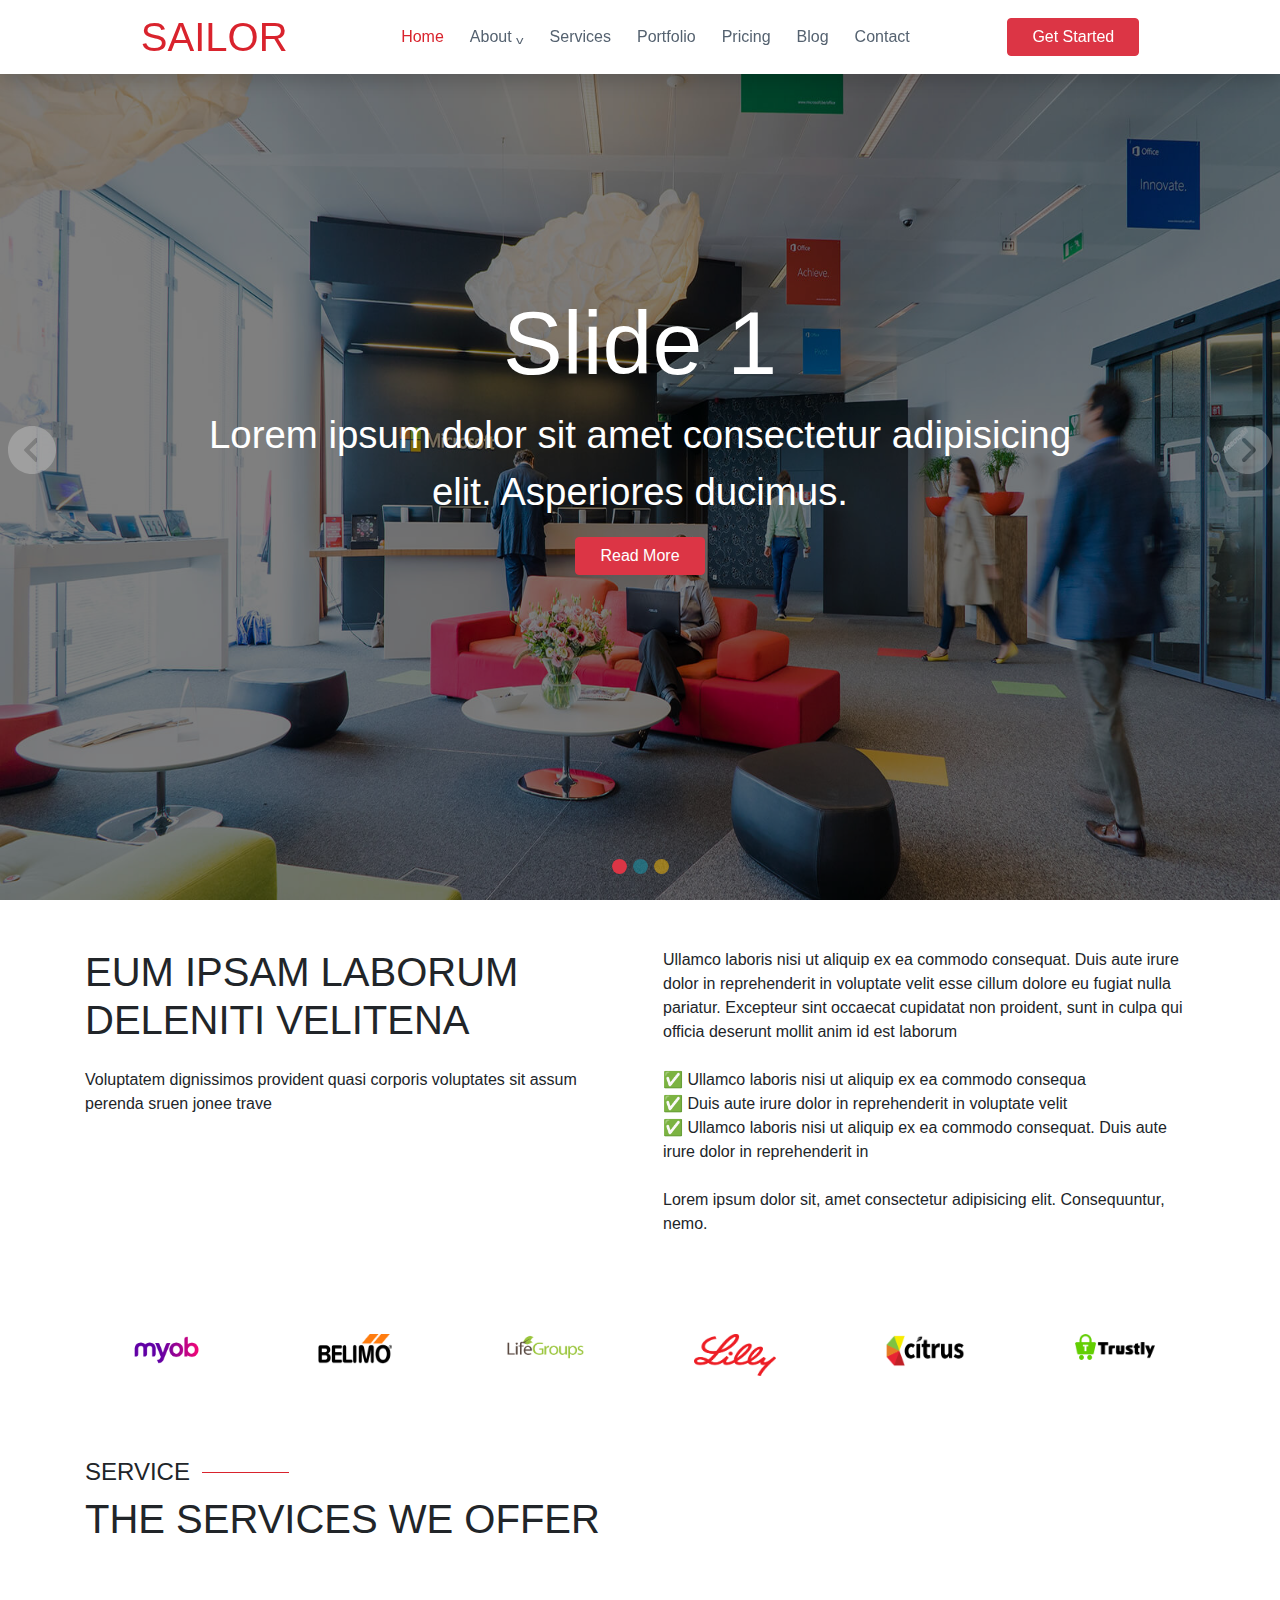
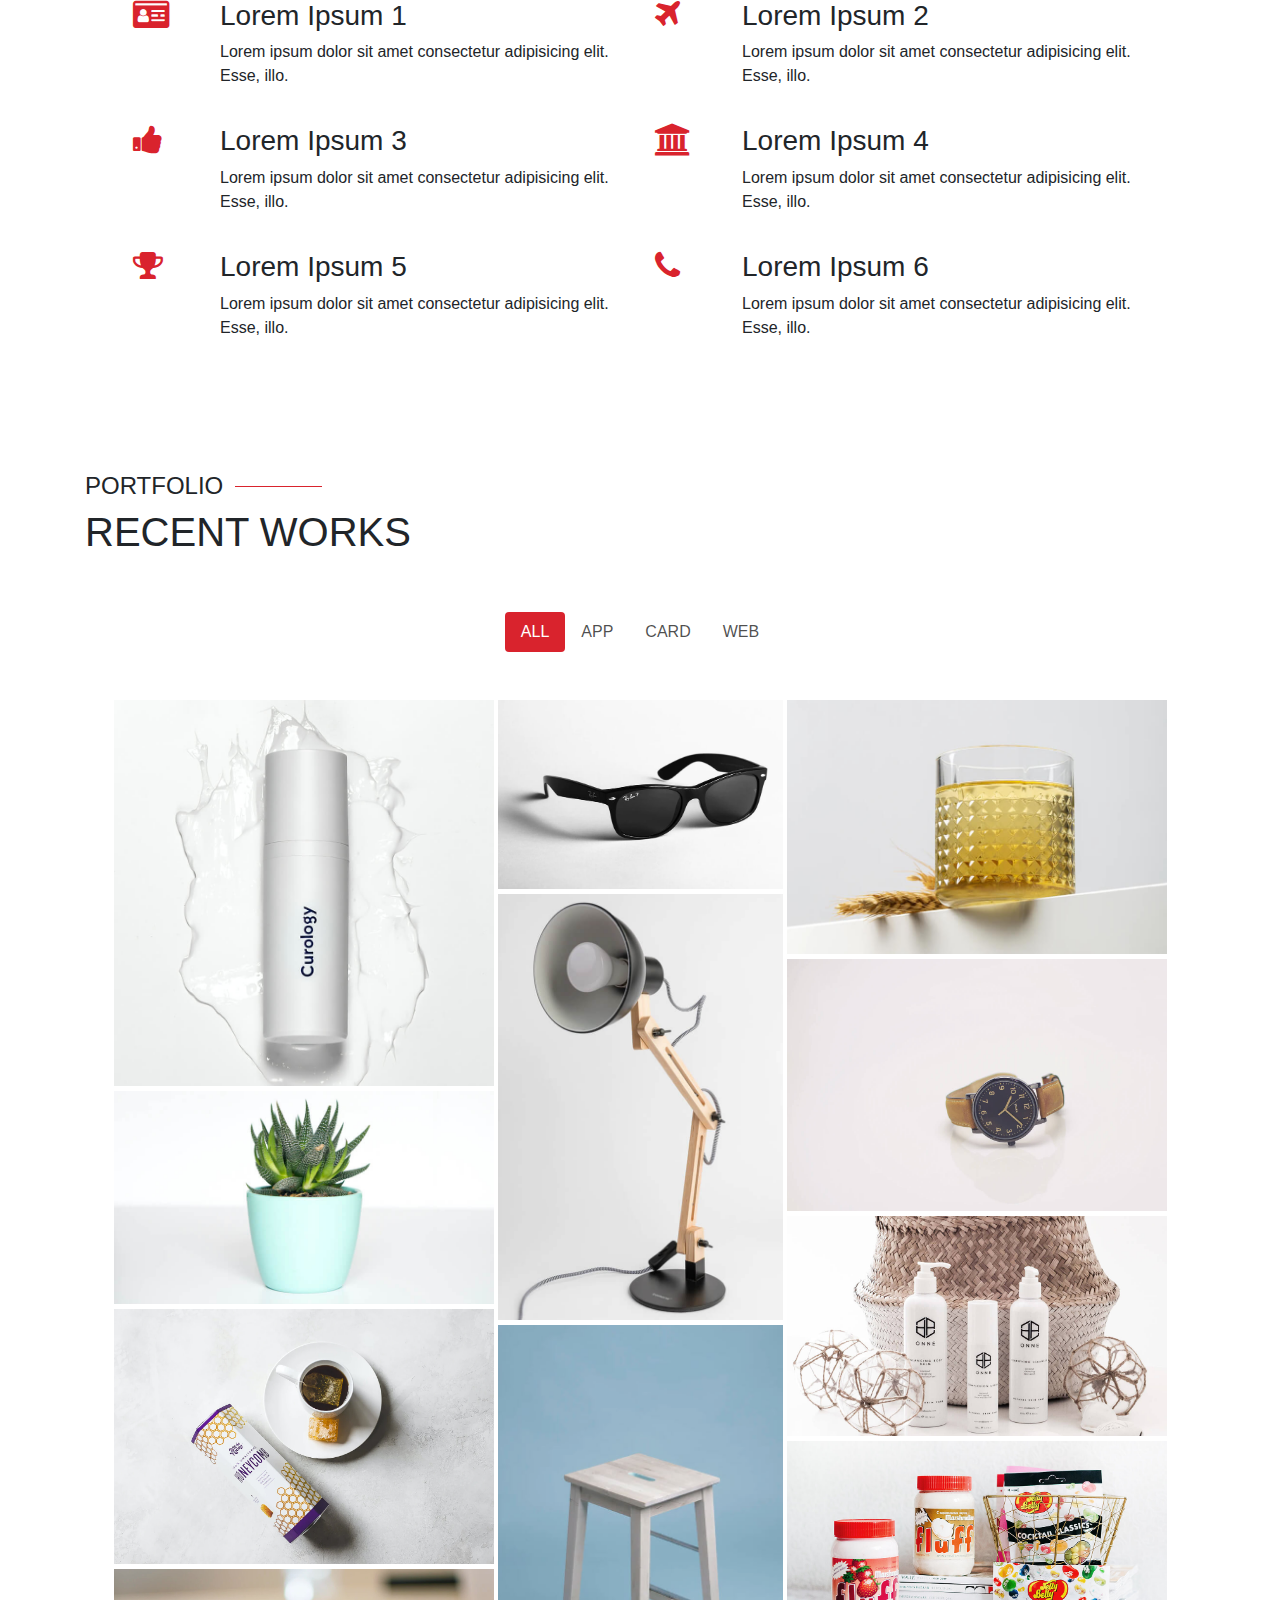
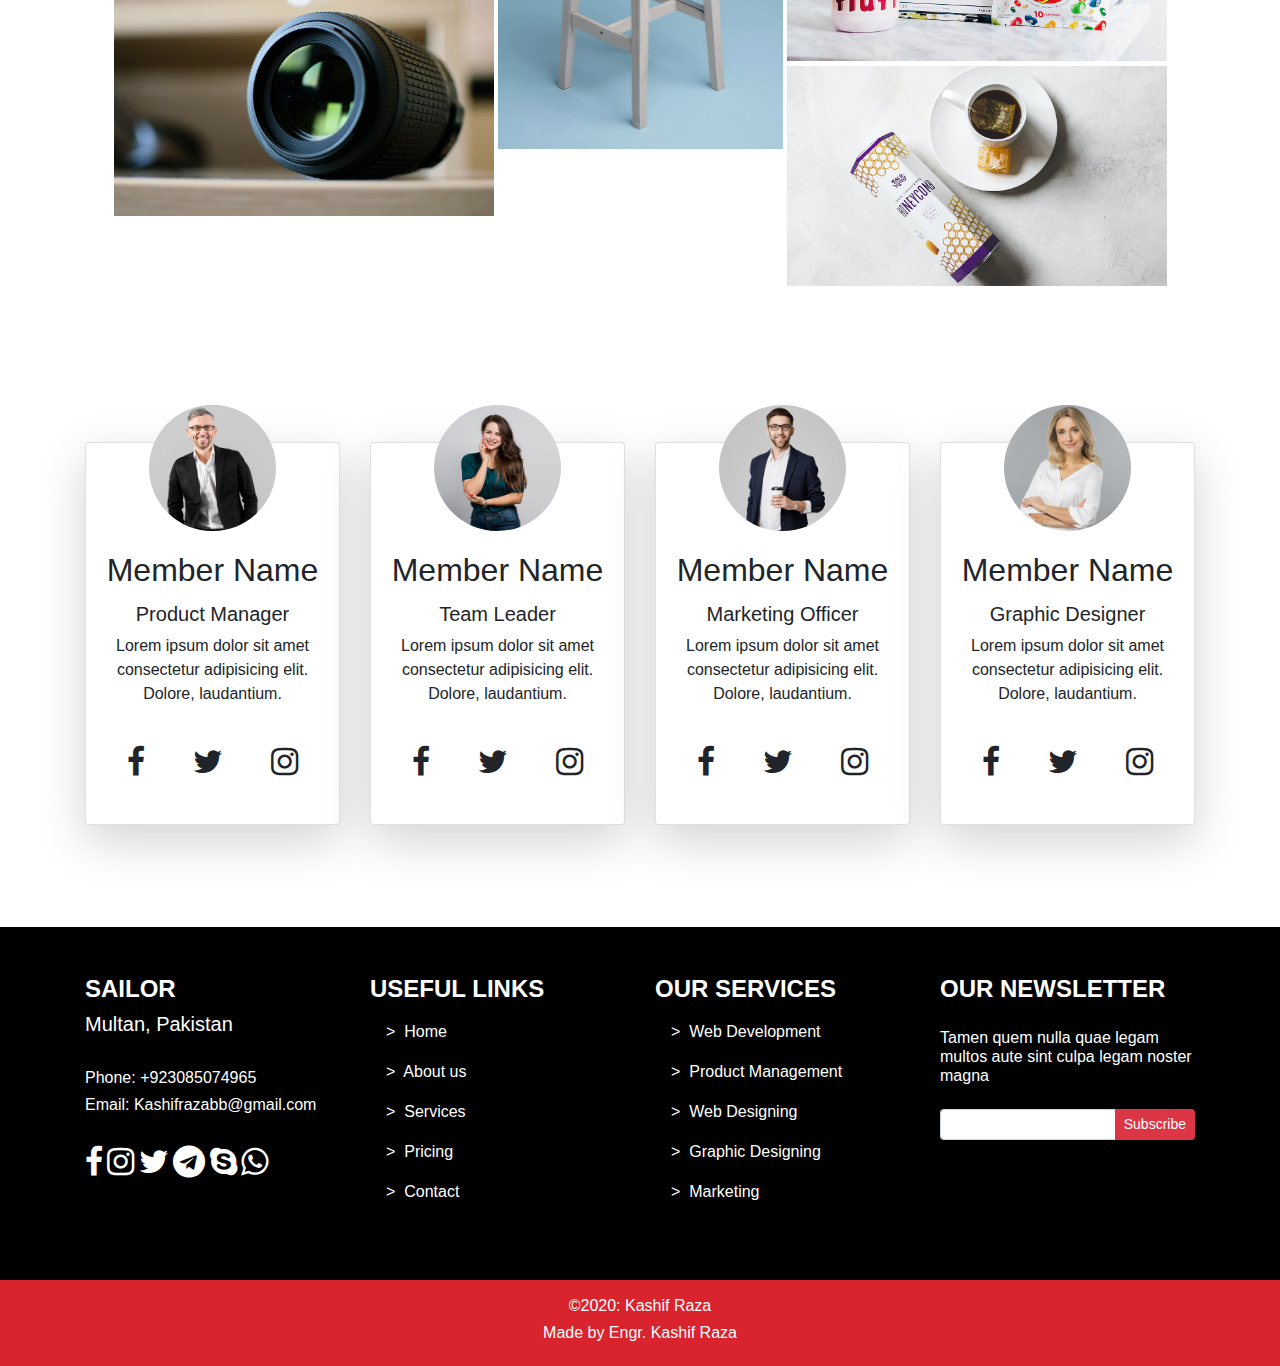
==== index.html @ bf29a84b "slishow :(" ====
<!DOCTYPE html>
<html lang="en">

<head>
  <meta charset="UTF-8" />
  <meta name="viewport" content="width=device-width, initial-scale=1.0" />
  <link rel="stylesheet" href="https://maxcdn.bootstrapcdn.com/bootstrap/4.5.0/css/bootstrap.min.css" />
  <link rel="stylesheet" href="./css/style.css" />
  <link rel="stylesheet" href="https://cdnjs.cloudflare.com/ajax/libs/font-awesome/4.7.0/css/font-awesome.min.css" />
  <link rel="stylesheet" href="https://cdnjs.cloudflare.com/ajax/libs/animate.css/4.0.0/animate.min.css" />
  <title>CAROUSEL</title>
</head>

<body>
  <button class='btn btn-danger rounded-circle doc-btn shadow-lg'>^</button>
  <!-- NAVBAR starts here -->
  <nav class="navbar navbar-expand-lg fixed-top shadow">
    <div class="container-fluid navbar-wrapper">
      <div class="navbar-brand">
        <span class="h1">SAILOR</span>
      </div>
      <button class="btn btn-danger px-1 px-lg-1 px-xl-4 order-lg-last">
        Get Started
      </button>
      <button class="navbar-toggler" type="button" data-toggle="collapse" data-target="#nav">
        <span class="navbar-toggler-icon"></span>
      </button>
      <div class="collapse navbar-collapse" id="nav">
        <ul class="navbar-nav mr-auto mx-auto">
          <li class="nav-item">
            <a href="#" class="nav-link active">Home</a>
          </li>
          <li class="nav-item dropdown">
            <a href="#" class="nav-link" data-toggle="dropdown" id="dd">About </a>
            <div class="dropdown-menu">
              <a class="dropdown-item" href="#">About Us</a>
              <a class="dropdown-item" href="#">Team</a>
              <a class="dropdown-item" href="#">Testimonials</a>
            </div>
          </li>
          <li class="nav-item"><a href="#" class="nav-link">Services</a></li>
          <li class="nav-item"><a href="#" class="nav-link">Portfolio</a></li>
          <li class="nav-item"><a href="#" class="nav-link">Pricing</a></li>
          <li class="nav-item"><a href="#" class="nav-link">Blog</a></li>
          <li class="nav-item"><a href="#" class="nav-link">Contact</a></li>
        </ul>
      </div>
    </div>
  </nav>
  <!-- NAVBAR ends here -->
  <!-- CAROUSEL starts here -->
  <div id="myCarousel" class="carousel slide carousel-fade" data-ride="carousel" data-interval=5000>

    <ol class="carousel-indicators">
      <li data-target="#myCarousel" data-slide-to="0" class="active bg-danger"></li>
      <li data-target="#myCarousel" data-slide-to="1" class="bg-info"></li>
      <li data-target="#myCarousel" data-slide-to="2" class="bg-warning"></li>
    </ol>

    <div class="carousel-inner">
      <div class="carousel-item active">
        <img src="./img/slide/slide-1.jpg" alt="Los Angeles" />
        <div class="carousel-caption cap-1">
          <h1>Slide 1</h1>
          <p>
            Lorem ipsum dolor sit amet consectetur adipisicing elit.
            Asperiores ducimus.
          </p>
          <button class="btn btn-danger px-1 px-xl-4 px-lg-3">
            Read More
          </button>
        </div>
      </div>

      <div class="carousel-item">
        <img src="./img/slide/slide-2.jpg" alt="Chicago" />
        <div class="carousel-caption cap-2">
          <h1>Slide 2</h1>
          <p>
            Lorem ipsum dolor sit amet consectetur adipisicing elit.
            Asperiores.
          </p>
          <button class="btn btn-danger px-1 px-xl-4 px-lg-3">
            Read More
          </button>
        </div>
      </div>

      <div class="carousel-item">
        <img src="./img/slide/slide-3.jpg" alt="New york" />
        <div class="carousel-caption cap-3">
          <h1>Slide 3</h1>
          <p>
            Lorem ipsum dolor sit amet consectetur adipisicing elit.
            Asperiores.
          </p>
          <button class="btn btn-danger px-1 px-xl-4 px-lg-3">
            Read More
          </button>
        </div>
      </div>
    </div>

    <a class="carousel-control-prev" href="#myCarousel" data-slide="prev">
      <span class="carousel-control-prev-icon"></span>
    </a>
    <a class="carousel-control-next" href="#myCarousel" data-slide="next">
      <span class="carousel-control-next-icon"></span>
    </a>
  </div>
  <!-- CAROUSEL ends here -->
  <!-- SECTION 1 starts here -->
  <div class="container py-5 header2">
    <div class="row">
      <div class="col-sm mr-sm-3 mb-5">
        <h1>EUM IPSAM LABORUM DELENITI VELITENA</h1>
        <p class="mt-4">
          Voluptatem dignissimos provident quasi corporis voluptates sit assum
          perenda sruen jonee trave
        </p>
      </div>
      <div class="col-sm">
        <p>
          Ullamco laboris nisi ut aliquip ex ea commodo consequat. Duis aute
          irure dolor in reprehenderit in voluptate velit esse cillum dolore
          eu fugiat nulla pariatur. Excepteur sint occaecat cupidatat non
          proident, sunt in culpa qui officia deserunt mollit anim id est
          laborum
        </p>
        <ul class="my-4">
          <li> Ullamco laboris nisi ut aliquip ex ea commodo consequa</li>
          <li> Duis aute irure dolor in reprehenderit in voluptate velit</li>
          <li>
            Ullamco laboris nisi ut aliquip ex ea commodo consequat. Duis aute
            irure dolor in reprehenderit in
          </li>
        </ul>
        <p>
          Lorem ipsum dolor sit, amet consectetur adipisicing elit.
          Consequuntur, nemo.
        </p>
      </div>
    </div>
  </div>
  <!-- SECTIONS ends here -->
  <!-- CLIENT SECTION starts here -->
  <div class="container-fluid">
    <div class="container logos py-4">
      <div class="row text-center">
        <div class="col-sm-2 col-6">
          <img src="./img/clients/client-1.png" alt="" />
        </div>
        <div class="col-sm-2 col-6">
          <img src="./img/clients/client-2.png" alt="" />
        </div>
        <div class="col-sm-2 col-6">
          <img src="./img/clients/client-3.png" alt="" />
        </div>
        <div class="col-sm-2 col-6">
          <img src="./img/clients/client-4.png" alt="" />
        </div>
        <div class="col-sm-2 col-6">
          <img src="./img/clients/client-5.png" alt="" />
        </div>
        <div class="col-sm-2 col-6">
          <img src="./img/clients/client-6.png" alt="" />
        </div>
      </div>
    </div>
  </div>

  <!-- CLIENT SECTION ends here -->
  <!-- SERVICES SECTION starts here -->
  <div class="container py-5">
    <div class="row pb-5">
      <!--ROW 1-->
      <div class="col-12">
        <h4 id='service-title'>SERVICE&ensp;</h4>
        <h1 id='service-description'>THE SERVICES WE OFFER</h1>
      </div>
    </div>

    <div class="row px-5">
      <!--ROW 2-->

      <div class="col-md-6 col-12 service-card">
        <div class="row">
          <div class="col-2">
            <i class='fa fa-id-card fa-2x service-card-icon'></i>
          </div>
          <div class="col-10">
            <h3>Lorem Ipsum 1</h3>
            <p>Lorem ipsum dolor sit amet consectetur adipisicing elit. Esse, illo.</p>
          </div>
        </div>
      </div>

      <div class="col-md-6 col-12 service-card">
        <div class="row">
          <div class="col-2">
            <i class='fa fa-plane fa-2x service-card-icon'></i>
          </div>
          <div class="col-10">
            <h3>Lorem Ipsum 2</h3>
            <p>Lorem ipsum dolor sit amet consectetur adipisicing elit. Esse, illo.</p>
          </div>
        </div>
      </div>

      <div class="col-md-6 col-12 service-card">
        <div class="row">
          <div class="col-2">
            <i class='fa fa-thumbs-up fa-2x service-card-icon'></i>
          </div>
          <div class="col-10">
            <h3>Lorem Ipsum 3</h3>
            <p>Lorem ipsum dolor sit amet consectetur adipisicing elit. Esse, illo.</p>
          </div>
        </div>
      </div>

      <div class="col-md-6 col-12 service-card">
        <div class="row">
          <div class="col-2">
            <i class='fa fa-university fa-2x service-card-icon'></i>
          </div>
          <div class="col-10">
            <h3>Lorem Ipsum 4</h3>
            <p>Lorem ipsum dolor sit amet consectetur adipisicing elit. Esse, illo.</p>
          </div>
        </div>
      </div>

      <div class="col-md-6 col-12 service-card">
        <div class="row">
          <div class="col-2">
            <i class='fa fa-trophy fa-2x service-card-icon'></i>
          </div>
          <div class="col-10">
            <h3>Lorem Ipsum 5</h3>
            <p>Lorem ipsum dolor sit amet consectetur adipisicing elit. Esse, illo.</p>
          </div>
        </div>
      </div>

      <div class="col-md-6 col-12 service-card">
        <div class="row">
          <div class="col-2">
            <i class='fa fa-phone fa-2x service-card-icon'></i>
          </div>
          <div class="col-10">
            <h3>Lorem Ipsum 6</h3>
            <p>Lorem ipsum dolor sit amet consectetur adipisicing elit. Esse, illo.</p>
          </div>
        </div>
      </div>
    </div>
  </div>

  <!-- SERVICES SECTION endshere -->
  <!-- SLIDESHOW starts here -->
  <!-- <div class="container">
    <div id="slideshow" class="carousel slide" data-ride="carousel" data-interval=5000 data-pause='false'
      data-touch="true">
      <div class="carousel-inner row">
        <div class="carousel-item col-md-4 active">
          <img class="img-fluid" src="./img/slide/slide-1.jpg" alt="slide 1">
        </div>
        <div class="carousel-item col-md-4 ">
          <img class="img-fluid" src="./img/slide/slide-2.jpg" alt="slide 1">
        </div>
        <div class="carousel-item col-md-4 ">
          <img class="img-fluid" src="./img/slide/slide-3.jpg" alt="slide 1">
        </div>
        <div class="carousel-item col-md-4 ">
          <img class="img-fluid" src="./img/slide/slide-1.jpg" alt="slide 1">
        </div>
        <div class="carousel-item col-md-4 ">
          <img class="img-fluid" src="./img/slide/slide-2.jpg" alt="slide 1">
        </div>
    </div>

    <div class="indicators mt-3">
      <a class="btn-floating mr-2" href="#slideshow" data-slide="prev"><i class="fa fa-chevron-left"></i></a>
      <a class="btn-floating" href="#slideshow" data-slide="next"><i class="fa fa-chevron-right"></i></a>
    </div> -->

  </div>
  </div>

  <!-- SLIDESHOW ends here -->
  <!-- PORFOLIO SECTION starts here -->
  <div class="container py-5 portfolio-section">
    <div class="row pb-5">
      <!--ROW 1-->
      <div class="col-12">
        <h4 id='portfolio-title'>PORTFOLIO&ensp;</h4>
        <h1 id='portfolio-description'>RECENT WORKS</h1>
      </div>
    </div>
    <ul class="nav nav-pills justify-content-center">
      <li class="nav-item">
        <a class="nav-link" id='all'>ALL</a>
      </li>
      <li class="nav-item">
        <a class="nav-link" id='app'>APP</a>
      </li>
      <li class="nav-item">
        <a class="nav-link" id='card'>CARD</a>
      </li>
      <li class="nav-item">
        <a class="nav-link" id='web'>WEB</a>
      </li>
    </ul><br /><br />
    <div class="row justify-content-center pics">
      <!-- ROW 2-->

      <div class="col-sm-4">
        <div class="row WEB" id='1'>
          <img class='img-fluid' src="./img/portfolio/portfolio-1.jpg" alt="">
        </div>
        <div class="row CARD" id='1'>
          <img class='img-fluid' src="./img/portfolio/portfolio-3.jpg" alt="">
        </div>
        <div class="row APP" id='1'>
          <img class='img-fluid' src="./img/portfolio/portfolio-2.jpg" alt="">
        </div>
        <div class="row CARD" id='2'>
          <img class='img-fluid' src="./img/portfolio/portfolio-7.jpg" alt="">
        </div>
      </div>

      <div class="col-sm-3 mx-1">
        <div class="row CARD" id='3'>
          <img class='img-fluid' src="./img/portfolio/portfolio-4.jpg" alt="">
        </div>
        <div class="row WEB" id='2'>
          <img class='img-fluid' src="./img/portfolio/portfolio-5.jpg" alt="">
        </div>
        <div class="row APP" id='2'>
          <img class='img-fluid' src="./img/portfolio/portfolio-6.jpg" alt="">
        </div>
      </div>

      <div class="col-sm-4">
        <div class="row APP" id='3'>
          <img class='img-fluid' src="./img/portfolio/portfolio-8.jpg" alt="">
        </div>
        <div class="row WEB" id='3'>
          <img class='img-fluid' src="./img/portfolio/portfolio-9.jpg" alt="">
        </div>
        <div class="row CARD" id='4'>
          <img class='img-fluid' src="./img/portfolio/portfolio-details-1.jpg" alt="">
        </div>
        <div class="row CARD" id='5'>
          <img class='img-fluid' src="./img/portfolio/portfolio-details-2.jpg" alt="">
        </div>
        <div class="row WEB" id='4'>
          <img class='img-fluid' src="./img/portfolio/portfolio-details-3.jpg" alt="">
        </div>
      </div>
    </div>
  </div>
  <!-- PORFOLIO SECTION ends here -->
  <!-- TEAM SECTION starts here -->
  <section id="cards">
    <div class="container">
      <div class="row">

        <div class="col-lg-3 col-md-6">
          <div class="card shadow-lg">
            <img src="./img/team/team-1.jpg" alt="" class='card-img-top w-50 rounded-circle mx-auto'>
            <div class="card-body">
              <h2 class='card-title text-center'>Member Name</h2>
              <h5 class='text-center'>Product Manager</h5>
              <p class='card-text text-center'>Lorem ipsum dolor sit amet consectetur adipisicing elit. Dolore,
                laudantium.</p>
              <div class="row justify-content-center icons">
                <div class="p-4"><i class='fa fa-facebook fa-2x'></i></div>
                <div class="p-4"><i class='fa fa-twitter fa-2x'></i></div>
                <div class="p-4"><i class='fa fa-instagram fa-2x'></i></div>
              </div>
            </div>
          </div>
        </div>

        <div class="col-lg-3 col-md-6">
          <div class="card shadow-lg">
            <img src="./img/team/team-2.jpg" alt="" class='card-img-top w-50 rounded-circle mx-auto'>
            <div class="card-body">
              <h2 class='card-title text-center'>Member Name</h2>
              <h5 class='text-center'>Team Leader</h5>
              <p class='card-text text-center'>Lorem ipsum dolor sit amet consectetur adipisicing elit. Dolore,
                laudantium.</p>
              <div class="row justify-content-center icons">
                <div class="p-4"><i class='fa fa-facebook fa-2x'></i></div>
                <div class="p-4"><i class='fa fa-twitter fa-2x'></i></div>
                <div class="p-4"><i class='fa fa-instagram fa-2x'></i></div>
              </div>
            </div>
          </div>
        </div>

        <div class="col-lg-3 col-md-6">
          <div class="card shadow-lg">
            <img src="./img/team/team-3.jpg" alt="" class='card-img-top w-50 rounded-circle mx-auto'>
            <div class="card-body">
              <h2 class='card-title text-center'>Member Name</h2>
              <h5 class='text-center'>Marketing Officer</h5>
              <p class='card-text text-center'>Lorem ipsum dolor sit amet consectetur adipisicing elit. Dolore,
                laudantium.</p>
              <div class="row justify-content-center icons">
                <div class="p-4"><i class='fa fa-facebook fa-2x'></i></div>
                <div class="p-4"><i class='fa fa-twitter fa-2x'></i></div>
                <div class="p-4"><i class='fa fa-instagram fa-2x'></i></div>
              </div>
            </div>
          </div>
        </div>

        <div class="col-lg-3 col-md-6">
          <div class="card shadow-lg">
            <img src="./img/team/team-4.jpg" alt="" class='card-img-top w-50 rounded-circle mx-auto'>
            <div class="card-body">
              <h2 class='card-title text-center'>Member Name</h2>
              <h5 class='text-center'>Graphic Designer</h5>
              <p class='card-text text-center'>Lorem ipsum dolor sit amet consectetur adipisicing elit. Dolore,
                laudantium.</p>
              <div class="row justify-content-center icons">
                <div class="p-4"><i class='fa fa-facebook fa-2x'></i></div>
                <div class="p-4"><i class='fa fa-twitter fa-2x'></i></div>
                <div class="p-4"><i class='fa fa-instagram fa-2x'></i></div>
              </div>
            </div>
          </div>
        </div>

      </div>
    </div>
  </section>
  <!-- TEAM SECTION ends here -->
  <!-- FOOTER starts here -->

  <div class="container-fluid py-5 footer-section">
    <div class="container">
      <div class="row">
        <div class="col-sm-3">
          <h4><b>SAILOR</b></h4>
          <h5>Multan, Pakistan</h5><br>
          <h6>Phone: +923085074965</h6>
          <h6>Email: Kashifrazabb@gmail.com</h6><br>
          <div class='footer-icons'>
            <i class='fa fa-facebook fa-2x'></i>
            <i class='fa fa-instagram fa-2x'></i>
            <i class='fa fa-twitter fa-2x'></i>
            <i class='fa fa-telegram fa-2x'></i>
            <i class='fa fa-skype fa-2x'></i>
            <i class='fa fa-whatsapp fa-2x'></i>
          </div>
        </div>
        <div class="col-sm-3">
          <h4><b>USEFUL LINKS</b></h4>
          <ul class='nav flex-column'>
            <li class='nav-item'><a href="" class='nav-link'>&gt;&nbsp; Home</a></li>
            <li class='nav-item'><a href="" class='nav-link'>&gt;&nbsp; About us</a></li>
            <li class='nav-item'><a href="" class='nav-link'>&gt;&nbsp; Services</a></li>
            <li class='nav-item'><a href="" class='nav-link'>&gt;&nbsp; Pricing</a></li>
            <li class='nav-item'><a href="" class='nav-link'>&gt;&nbsp; Contact</a></li>
          </ul>
        </div>

        <div class="col-sm-3">
          <h4><b>OUR SERVICES</b></h4>
          <ul class='nav flex-column'>
            <li class='nav-item'><a href="" class='nav-link'>&gt;&nbsp; Web Development</a></li>
            <li class='nav-item'><a href="" class='nav-link'>&gt;&nbsp; Product Management</a></li>
            <li class='nav-item'><a href="" class='nav-link'>&gt;&nbsp; Web Designing</a></li>
            <li class='nav-item'><a href="" class='nav-link'>&gt;&nbsp; Graphic Designing</a></li>
            <li class='nav-item'><a href="" class='nav-link'>&gt;&nbsp; Marketing</a></li>
          </ul>
        </div>

        <div class="col-sm-3">
          <h4><b>OUR NEWSLETTER</b></h4>
          <h6 class='py-3'>Tamen quem nulla quae legam multos aute sint culpa legam noster magna</h6>
          <div class="input-group input-group-sm">
            <input class="form-control">
            <div class="input-group-append">
              <button class='btn btn-danger'>Subscribe</button>
            </div>
          </div>
        </div>

      </div>
    </div>
  </div>

  <div class="container-fluid py-3 text-center footer-last">
    <h6>&copy;2020: Kashif Raza</h6>
    <h6>Made by Engr. Kashif Raza</h6>
  </div>


  <script src="https://ajax.googleapis.com/ajax/libs/jquery/3.5.1/jquery.min.js"></script>
  <script src="https://cdnjs.cloudflare.com/ajax/libs/popper.js/1.16.0/umd/popper.min.js"></script>
  <script src="https://maxcdn.bootstrapcdn.com/bootstrap/4.5.0/js/bootstrap.min.js"></script>
  <script src="./js/script.js"></script>

</body>

</html>
---- css/style.css ----
@import './colors.css';
@import './navbar.css';
@import './carousel.css';
@import './clients.css';
@import './services.css';
@import './cards.css';
@import './portfolio.css';
@import './footer.css';

*{margin: 0;padding: 0;box-sizing: border-box;font-family: sans-serif;}

.header2 ul{list-style:none;}

.header2 ul li:before{content:'✅'}

@media (max-width: 800px) {.header2 h1{font-size:30px;}}

/* DOCUMENT BUTTON CSS */
.doc-btn{position: fixed;bottom:2%;right:2%;visibility: hidden;;
    width:50px;height:50px;display: inline-block;}
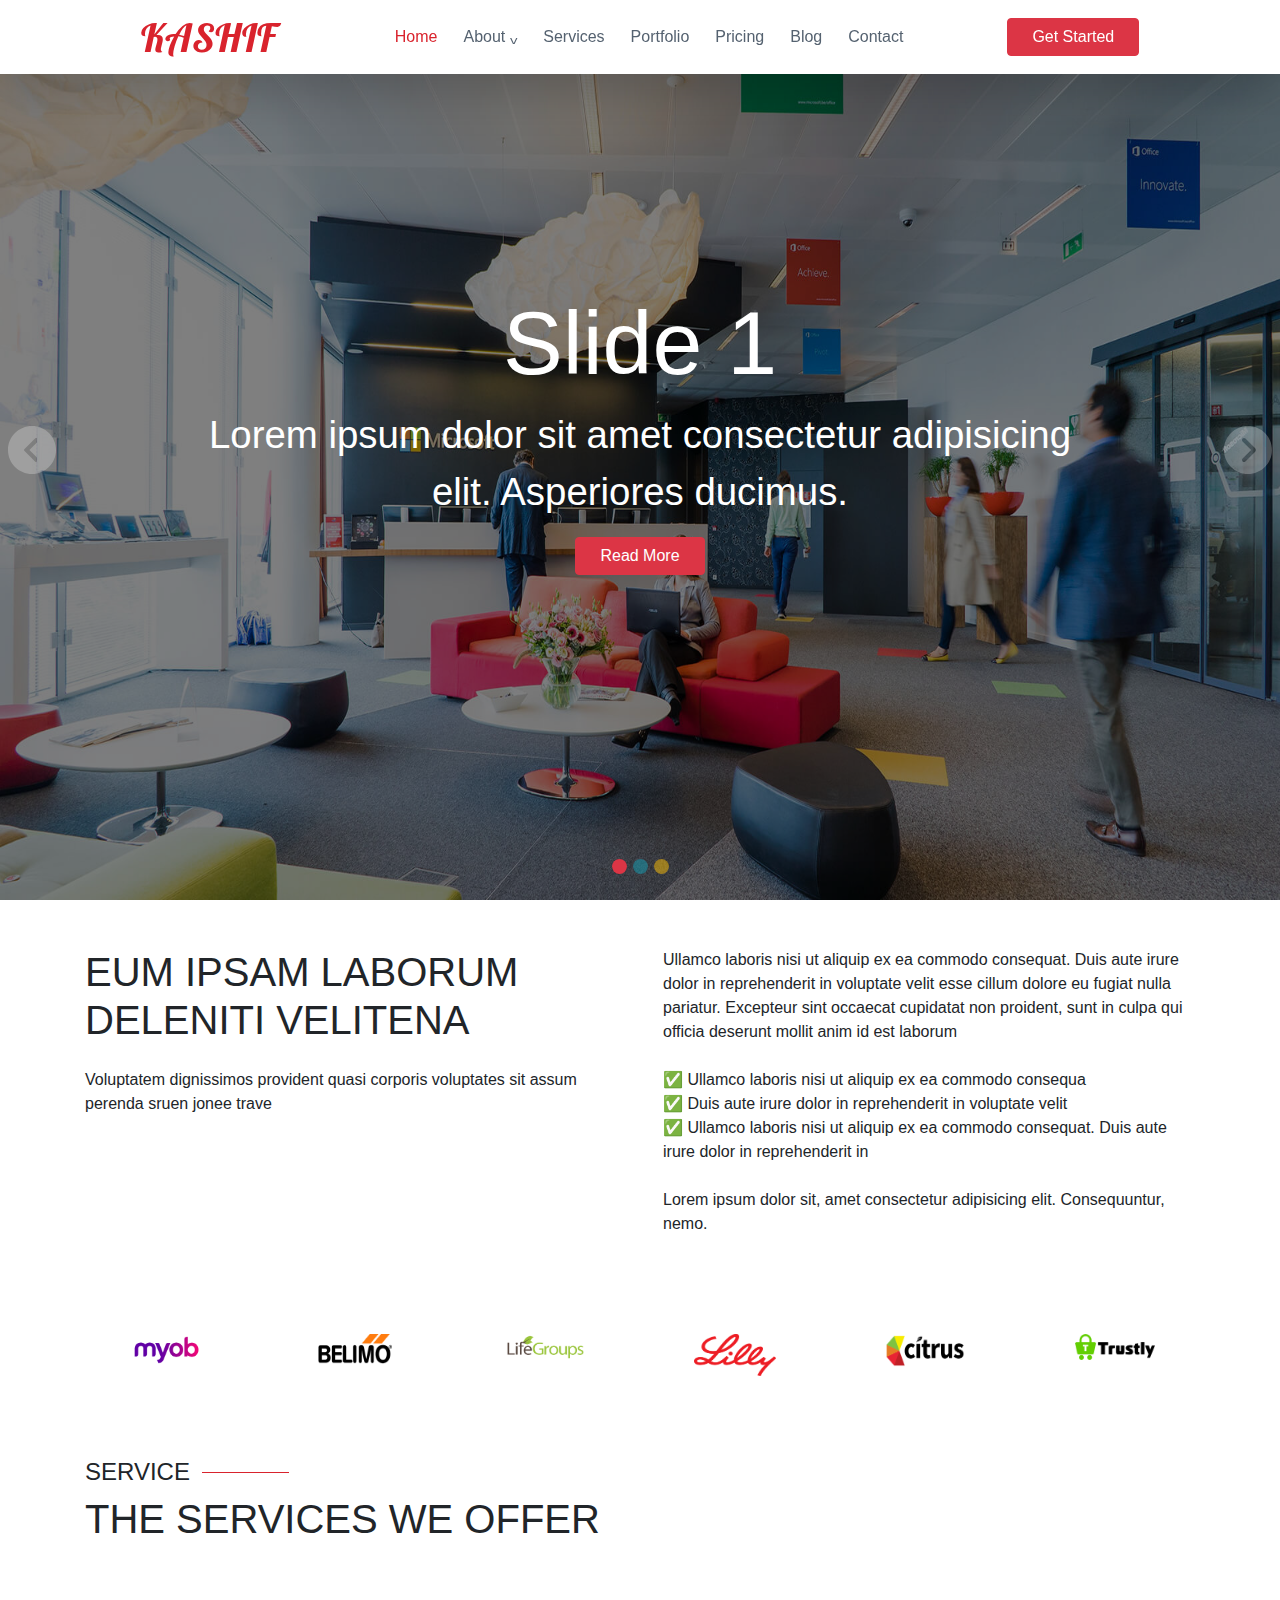
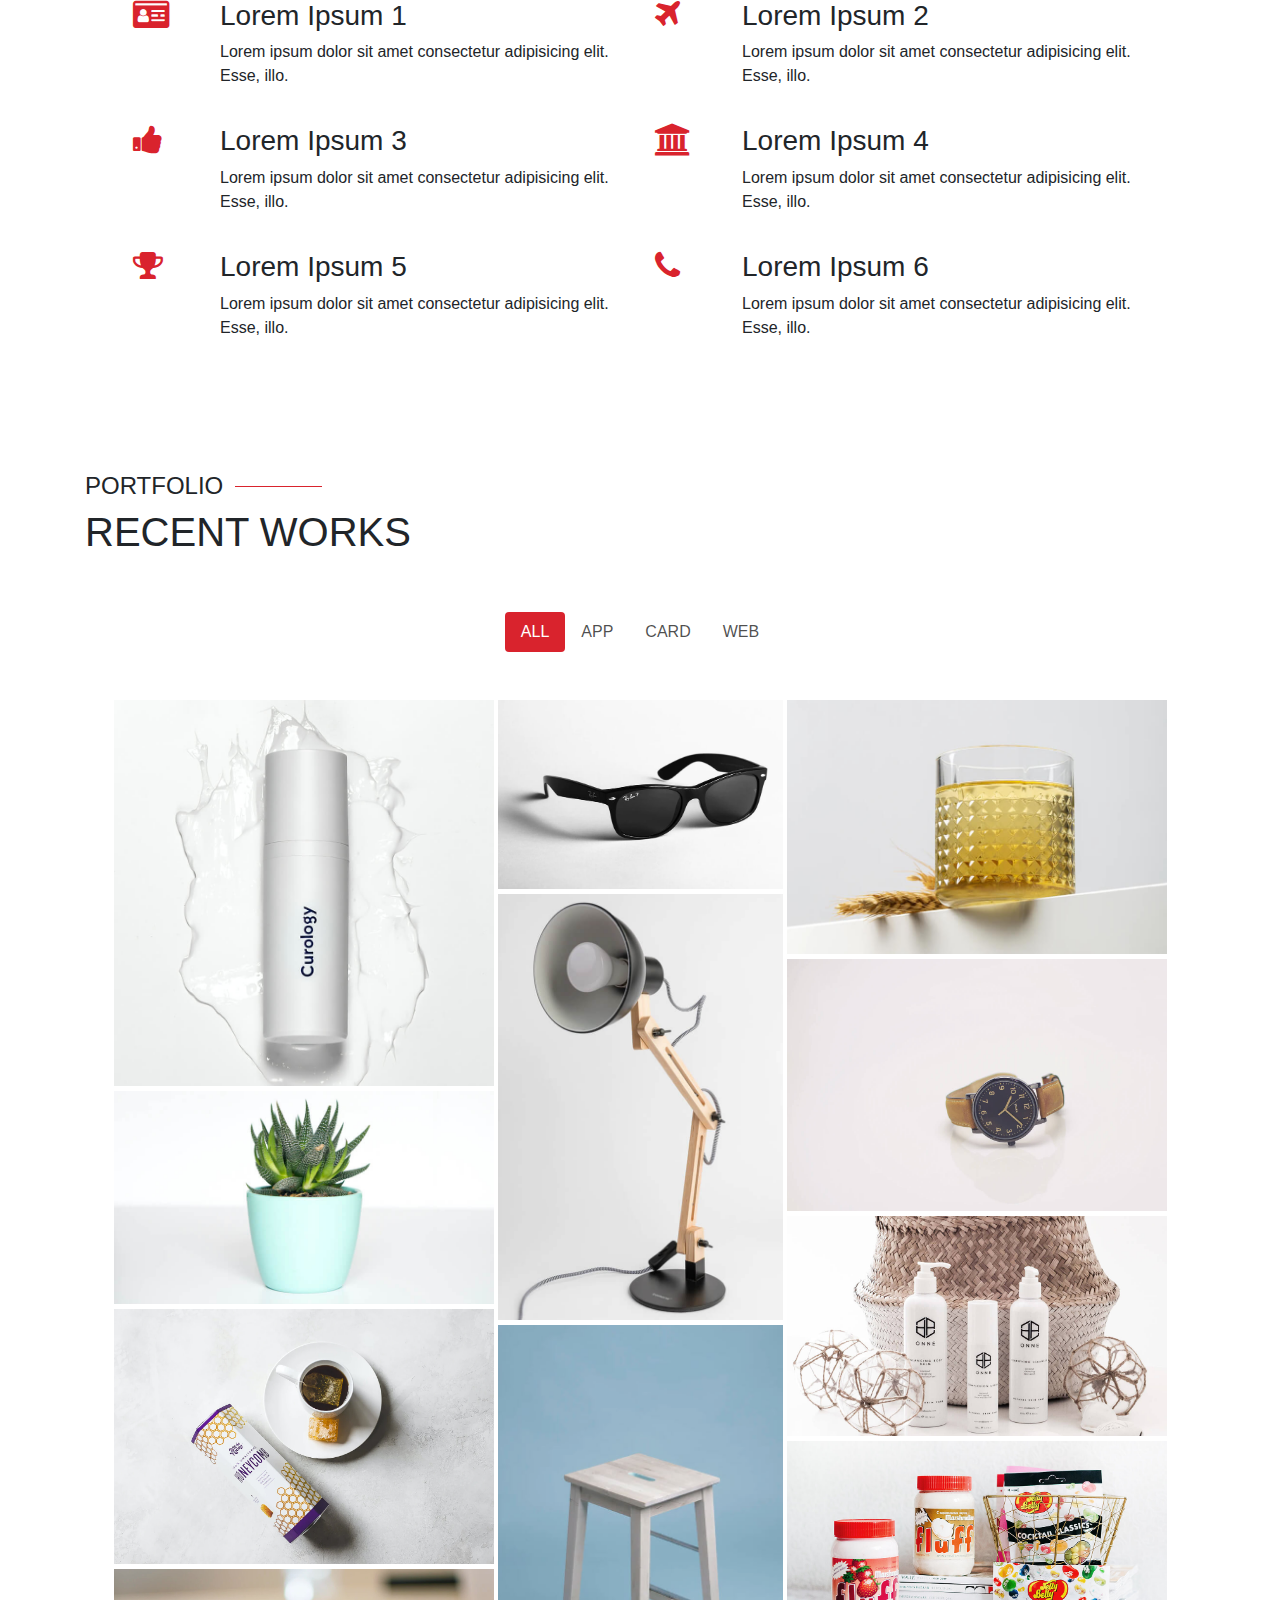
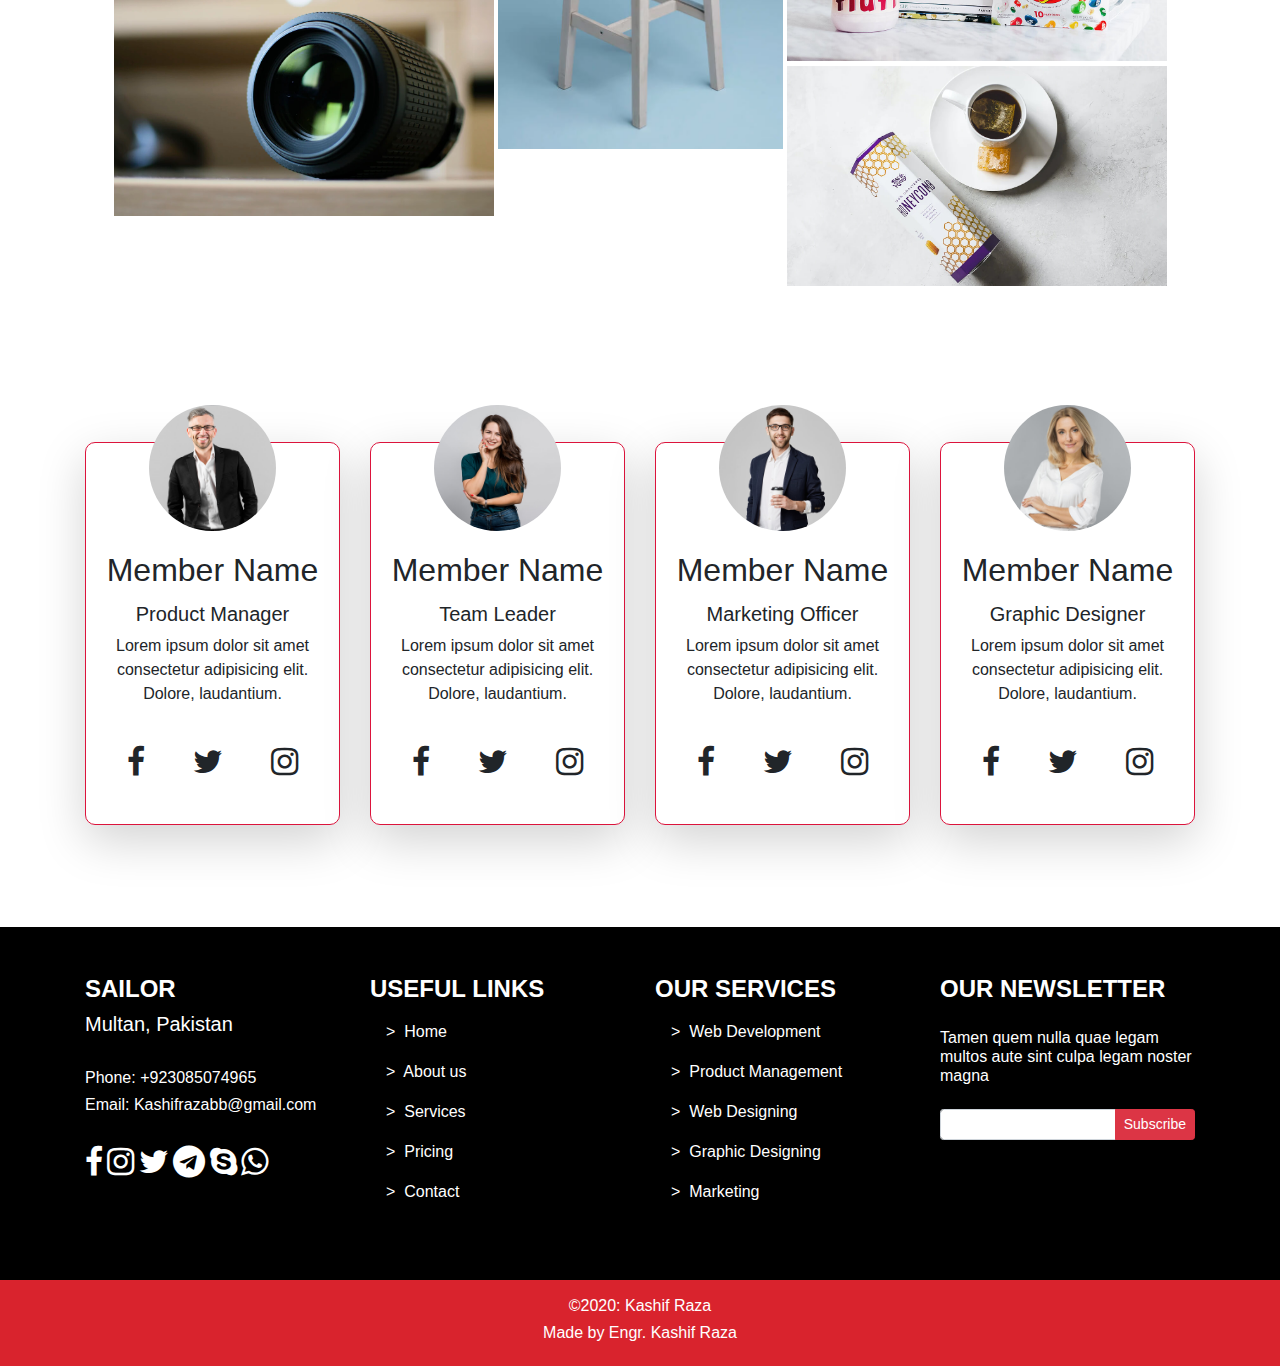
==== commit 164faf33: "styling" ====
--- a/index.html
+++ b/index.html
@@ -7,17 +7,18 @@
   <link rel="stylesheet" href="https://maxcdn.bootstrapcdn.com/bootstrap/4.5.0/css/bootstrap.min.css" />
   <link rel="stylesheet" href="./css/style.css" />
   <link rel="stylesheet" href="https://cdnjs.cloudflare.com/ajax/libs/font-awesome/4.7.0/css/font-awesome.min.css" />
+  <link href="https://fonts.googleapis.com/css2?family=Lobster&display=swap" rel="stylesheet">
   <link rel="stylesheet" href="https://cdnjs.cloudflare.com/ajax/libs/animate.css/4.0.0/animate.min.css" />
   <title>CAROUSEL</title>
 </head>
 
 <body>
-  <button class='btn btn-danger rounded-circle doc-btn shadow-lg'>^</button>
+  <button class='btn btn-danger rounded-circle doc-btn shadow-lg'>&#11165;</button>
   <!-- NAVBAR starts here -->
-  <nav class="navbar navbar-expand-lg fixed-top shadow">
+  <nav class="navbar navbar-expand-lg fixed-top shadow-lg">
     <div class="container-fluid navbar-wrapper">
       <div class="navbar-brand">
-        <span class="h1">SAILOR</span>
+        <span class="h1">KASHIF</span>
       </div>
       <button class="btn btn-danger px-1 px-lg-1 px-xl-4 order-lg-last">
         Get Started
@@ -110,60 +111,64 @@
   </div>
   <!-- CAROUSEL ends here -->
   <!-- SECTION 1 starts here -->
-  <div class="container py-5 header2">
-    <div class="row">
-      <div class="col-sm mr-sm-3 mb-5">
-        <h1>EUM IPSAM LABORUM DELENITI VELITENA</h1>
-        <p class="mt-4">
-          Voluptatem dignissimos provident quasi corporis voluptates sit assum
-          perenda sruen jonee trave
-        </p>
-      </div>
-      <div class="col-sm">
-        <p>
-          Ullamco laboris nisi ut aliquip ex ea commodo consequat. Duis aute
-          irure dolor in reprehenderit in voluptate velit esse cillum dolore
-          eu fugiat nulla pariatur. Excepteur sint occaecat cupidatat non
-          proident, sunt in culpa qui officia deserunt mollit anim id est
-          laborum
-        </p>
-        <ul class="my-4">
-          <li> Ullamco laboris nisi ut aliquip ex ea commodo consequa</li>
-          <li> Duis aute irure dolor in reprehenderit in voluptate velit</li>
-          <li>
-            Ullamco laboris nisi ut aliquip ex ea commodo consequat. Duis aute
-            irure dolor in reprehenderit in
-          </li>
-        </ul>
-        <p>
-          Lorem ipsum dolor sit, amet consectetur adipisicing elit.
-          Consequuntur, nemo.
-        </p>
-      </div>
-    </div>
-  </div>
-  <!-- SECTIONS ends here -->
-  <!-- CLIENT SECTION starts here -->
-  <div class="container-fluid">
-    <div class="container logos py-4">
-      <div class="row text-center">
-        <div class="col-sm-2 col-6">
-          <img src="./img/clients/client-1.png" alt="" />
-        </div>
-        <div class="col-sm-2 col-6">
-          <img src="./img/clients/client-2.png" alt="" />
-        </div>
-        <div class="col-sm-2 col-6">
-          <img src="./img/clients/client-3.png" alt="" />
-        </div>
-        <div class="col-sm-2 col-6">
-          <img src="./img/clients/client-4.png" alt="" />
-        </div>
-        <div class="col-sm-2 col-6">
-          <img src="./img/clients/client-5.png" alt="" />
-        </div>
-        <div class="col-sm-2 col-6">
-          <img src="./img/clients/client-6.png" alt="" />
+  <div class="clients-bg">
+    <div class="container-fluid bg-white">
+      <div class="container py-5 header2">
+        <div class="row">
+          <div class="col-sm mr-sm-3 mb-5">
+            <h1>EUM IPSAM LABORUM DELENITI VELITENA</h1>
+            <p class="mt-4">
+              Voluptatem dignissimos provident quasi corporis voluptates sit assum
+              perenda sruen jonee trave
+            </p>
+          </div>
+          <div class="col-sm">
+            <p>
+              Ullamco laboris nisi ut aliquip ex ea commodo consequat. Duis aute
+              irure dolor in reprehenderit in voluptate velit esse cillum dolore
+              eu fugiat nulla pariatur. Excepteur sint occaecat cupidatat non
+              proident, sunt in culpa qui officia deserunt mollit anim id est
+              laborum
+            </p>
+            <ul class="my-4">
+              <li> Ullamco laboris nisi ut aliquip ex ea commodo consequa</li>
+              <li> Duis aute irure dolor in reprehenderit in voluptate velit</li>
+              <li>
+                Ullamco laboris nisi ut aliquip ex ea commodo consequat. Duis aute
+                irure dolor in reprehenderit in
+              </li>
+            </ul>
+            <p>
+              Lorem ipsum dolor sit, amet consectetur adipisicing elit.
+              Consequuntur, nemo.
+            </p>
+          </div>
+        </div>
+      </div>
+    </div>
+    <!-- SECTIONS ends here -->
+    <!-- CLIENT SECTION starts here -->
+    <div class="container-fluid clients-wrapper">
+      <div class="container logos py-4">
+        <div class="row text-center">
+          <div class="col-sm-2 col-6">
+            <img src="./img/clients/client-1.png" alt="" />
+          </div>
+          <div class="col-sm-2 col-6">
+            <img src="./img/clients/client-2.png" alt="" />
+          </div>
+          <div class="col-sm-2 col-6">
+            <img src="./img/clients/client-3.png" alt="" />
+          </div>
+          <div class="col-sm-2 col-6">
+            <img src="./img/clients/client-4.png" alt="" />
+          </div>
+          <div class="col-sm-2 col-6">
+            <img src="./img/clients/client-5.png" alt="" />
+          </div>
+          <div class="col-sm-2 col-6">
+            <img src="./img/clients/client-6.png" alt="" />
+          </div>
         </div>
       </div>
     </div>
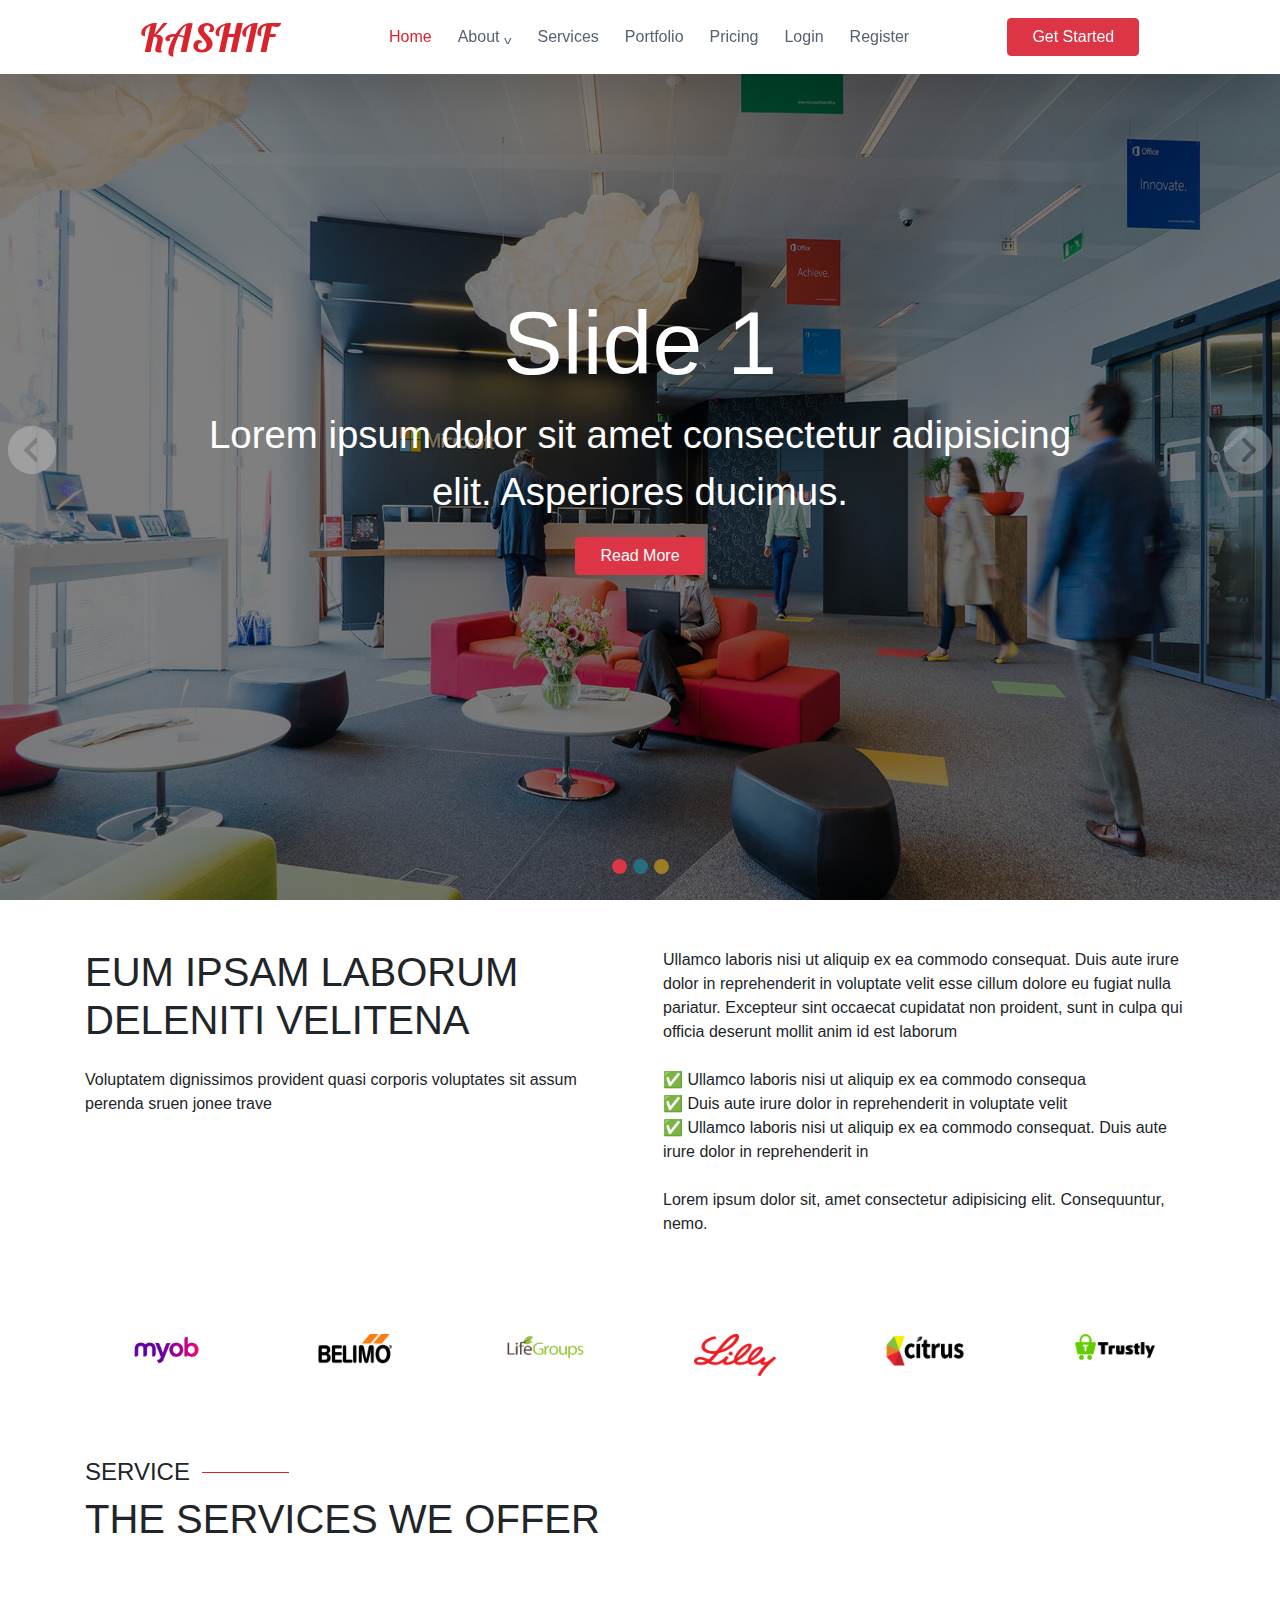
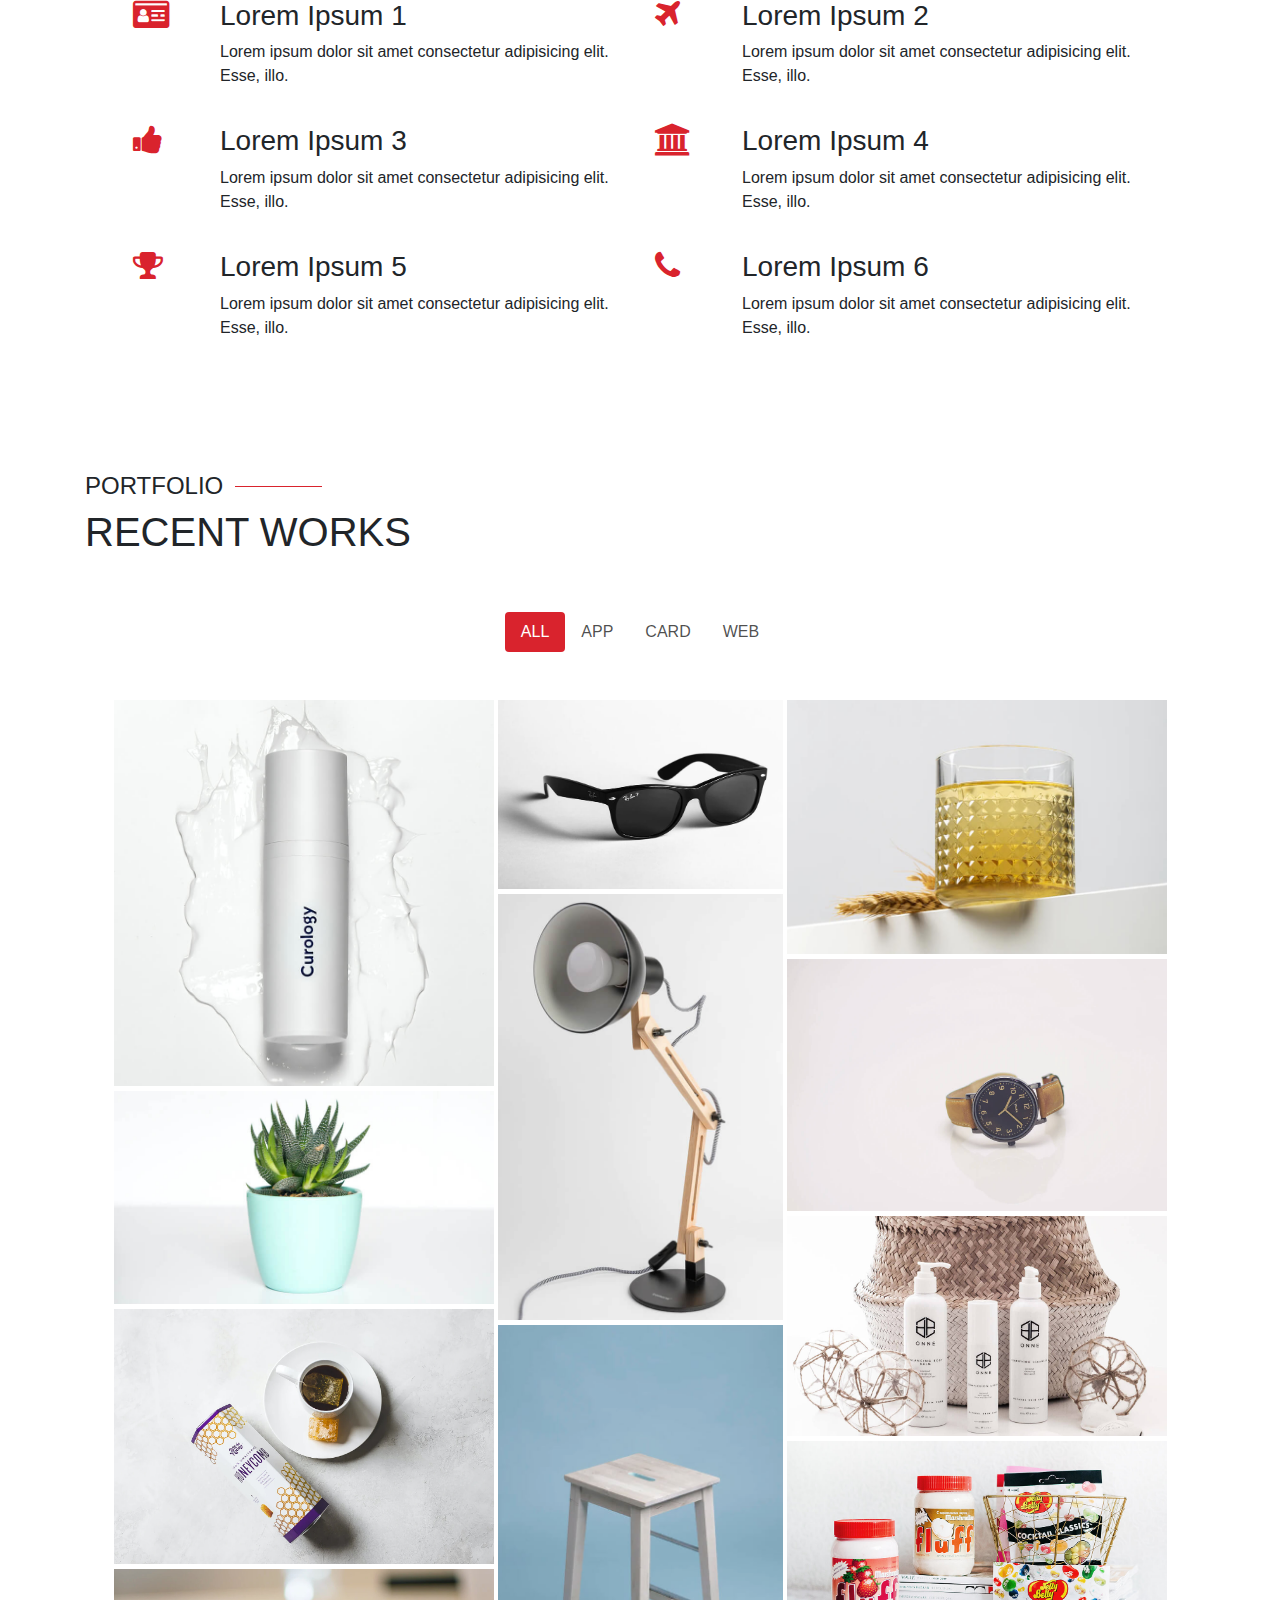
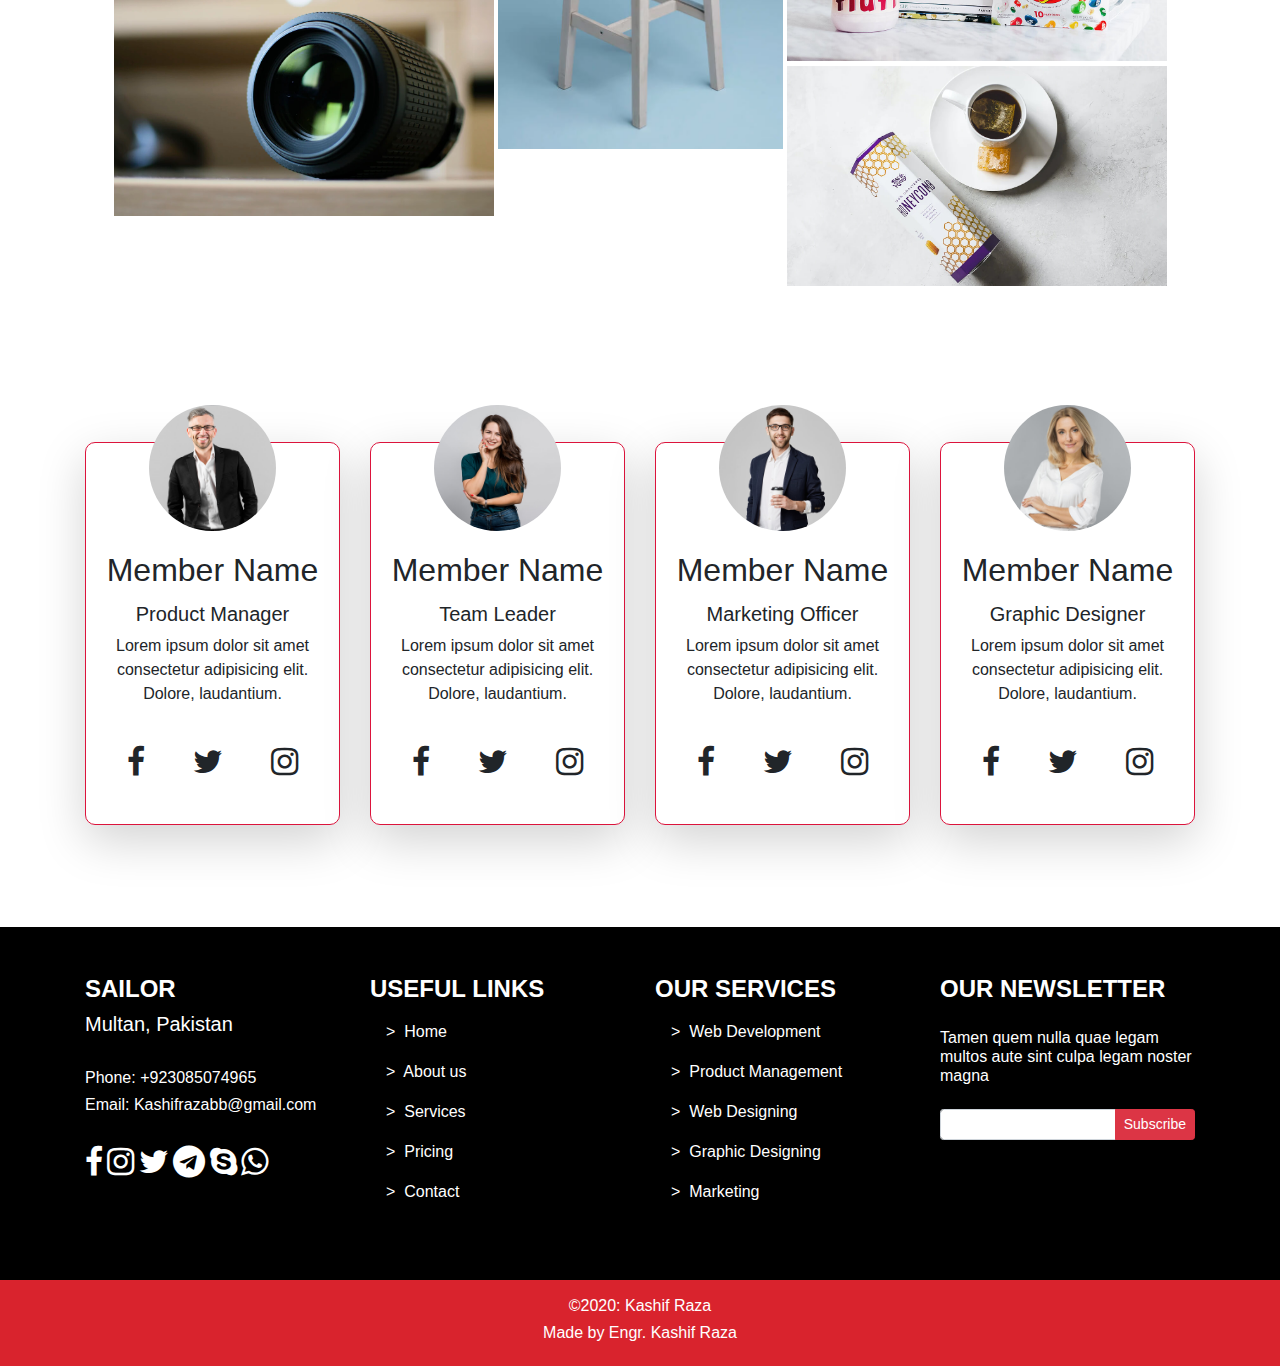
==== commit 70a6559f: "login signup" ====
--- a/index.html
+++ b/index.html
@@ -13,7 +13,7 @@
 </head>
 
 <body>
-  <button class='btn btn-danger rounded-circle doc-btn shadow-lg'>&#11165;</button>
+  <button class='btn btn-danger rounded-circle doc-btn shadow-lg'></button>
   <!-- NAVBAR starts here -->
   <nav class="navbar navbar-expand-lg fixed-top shadow-lg">
     <div class="container-fluid navbar-wrapper">
@@ -42,8 +42,8 @@
           <li class="nav-item"><a href="#" class="nav-link">Services</a></li>
           <li class="nav-item"><a href="#" class="nav-link">Portfolio</a></li>
           <li class="nav-item"><a href="#" class="nav-link">Pricing</a></li>
-          <li class="nav-item"><a href="#" class="nav-link">Blog</a></li>
-          <li class="nav-item"><a href="#" class="nav-link">Contact</a></li>
+          <li class="nav-item"><a href="./login.html" class="nav-link">Login</a></li>
+          <li class="nav-item"><a href="./sign.html" class="nav-link">Register</a></li>
         </ul>
       </div>
     </div>
